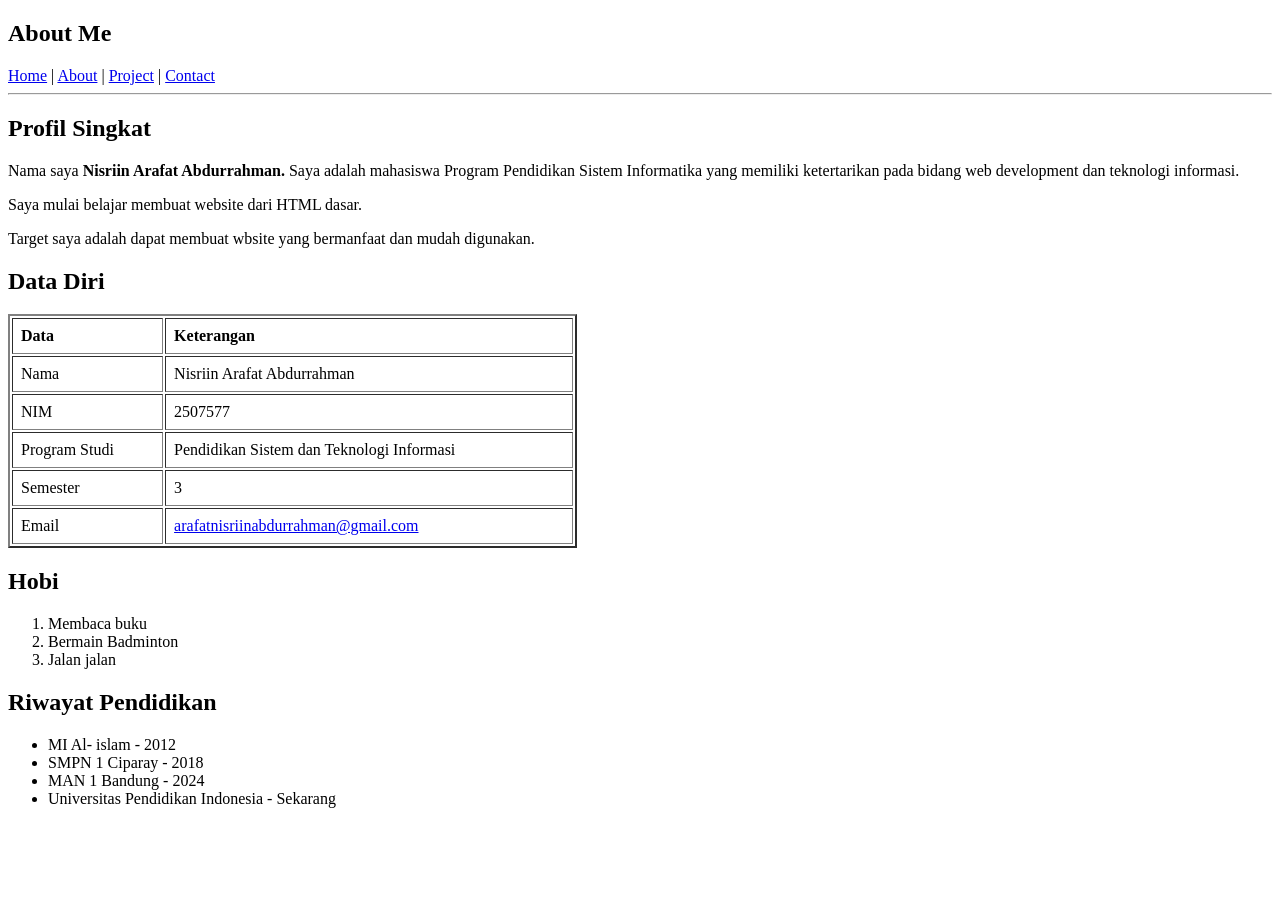
==== ABOUT.html @ e52d7522 "commit pertama tgl 9/9/2026" ====
<!DOCTYPE html>
<html lang="id">
<head>
<meta charset="UTF-8">
<title>About Me</title>
</head>
<body>
<!-- Konten halaman ditulis di dalam body -->
<h2>About Me</h2>
<nav>
    <a href="Home.html">Home</a> |
    <a href="About.html">About</a> |
    <a href="Project.html">Project</a> |
    <a href="Contact.html">Contact</a> 
</nav>
<hr>
<h2>Profil Singkat</h2>
<p>Nama saya <strong>Nisriin Arafat Abdurrahman.</strong> Saya adalah mahasiswa Program Pendidikan Sistem Informatika yang memiliki ketertarikan pada bidang web development dan teknologi informasi.
<p>Saya mulai belajar membuat website dari HTML dasar.</p>
<p>Target saya adalah dapat membuat wbsite yang bermanfaat dan mudah digunakan.</p>
<h2>Data Diri</h2>
<table border="2" cellspacing="2" cellpadding="8" width="45%">
    <tr>
      <td><b>Data</b></td>
      <td><b>Keterangan</b></td>
    </tr>
    <tr>
      <td>Nama</td>
      <td>Nisriin Arafat Abdurrahman</td>
    </tr>
    <tr>
      <td>NIM</td>
      <td>2507577</td>
    </tr>
    <tr>
      <td>Program Studi</td>
      <td>Pendidikan Sistem dan Teknologi Informasi</td>
    </tr>
    <tr>
      <td>Semester</td>
      <td>3</td>
    </tr>
    <tr>
      <td>Email</td>
      <td>
        <a href="mailto:arafatnisriinabdurrahman@gmail.com">arafatnisriinabdurrahman@gmail.com</a>
      </td>
    </tr>
  </table>
<h2>Hobi</h2>
<ol>
    <li>Membaca buku</li>
    <li>Bermain Badminton</li>
    <li>Jalan jalan</li>
</ol>
<h2>Riwayat Pendidikan</h2>
<ul>
    <li>MI Al- islam - 2012</li>
    <li>SMPN 1 Ciparay - 2018</li>
    <li>MAN 1 Bandung - 2024</li>
    <li>Universitas Pendidikan Indonesia - Sekarang</li>
</ul>
</body>
</html>
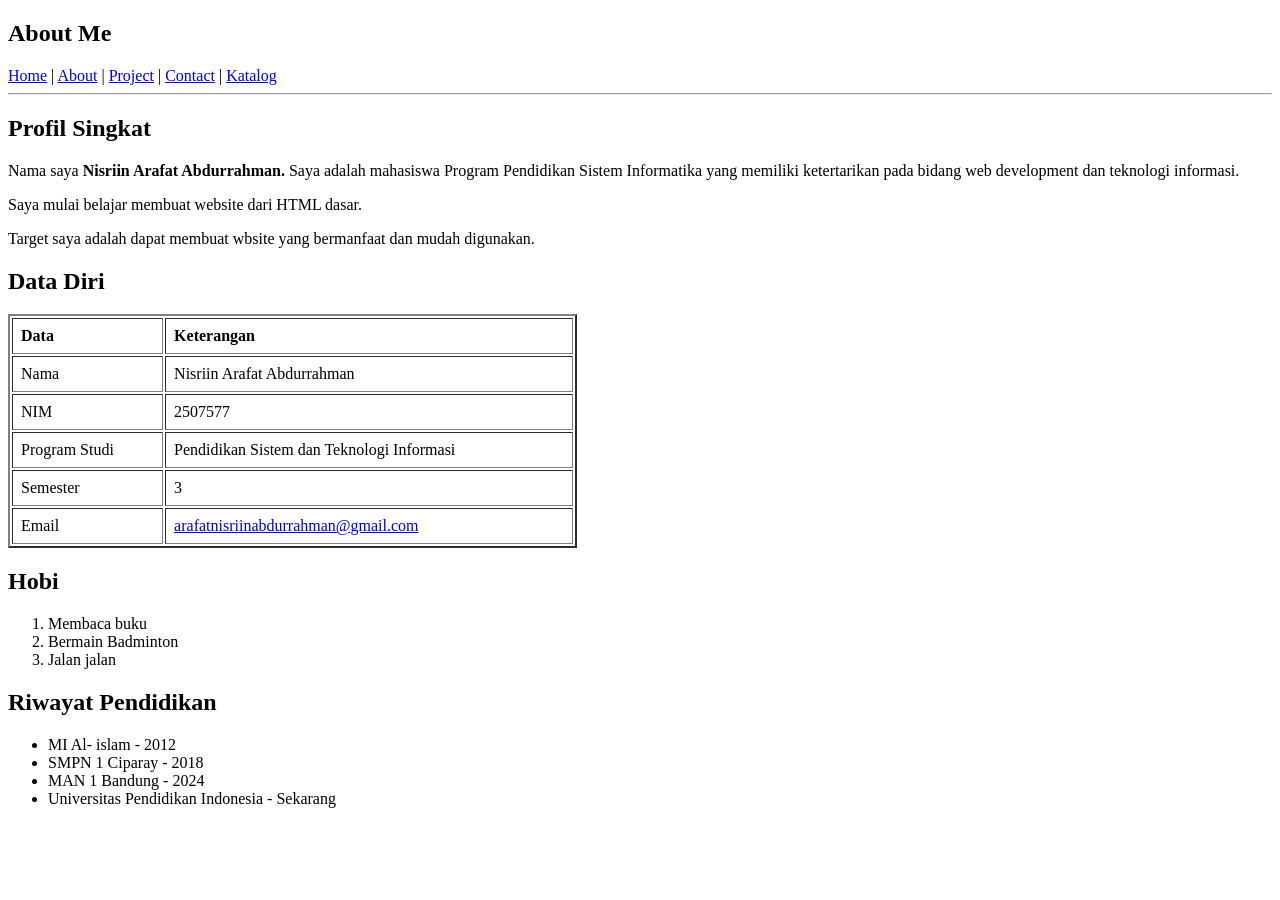
==== commit c0deea28: "membuka tab katalog" ====
--- a/ABOUT.html
+++ b/ABOUT.html
@@ -8,10 +8,11 @@
 <!-- Konten halaman ditulis di dalam body -->
 <h2>About Me</h2>
 <nav>
-    <a href="Home.html">Home</a> |
-    <a href="About.html">About</a> |
-    <a href="Project.html">Project</a> |
-    <a href="Contact.html">Contact</a> 
+    <a href="index.html">Home</a> |
+    <a href="ABOUT.html">About</a> |
+    <a href="PROJECT.html">Project</a> |
+    <a href="CONTACT.html">Contact</a> |
+    <a href="KATALOG.html">Katalog</a>
 </nav>
 <hr>
 <h2>Profil Singkat</h2>
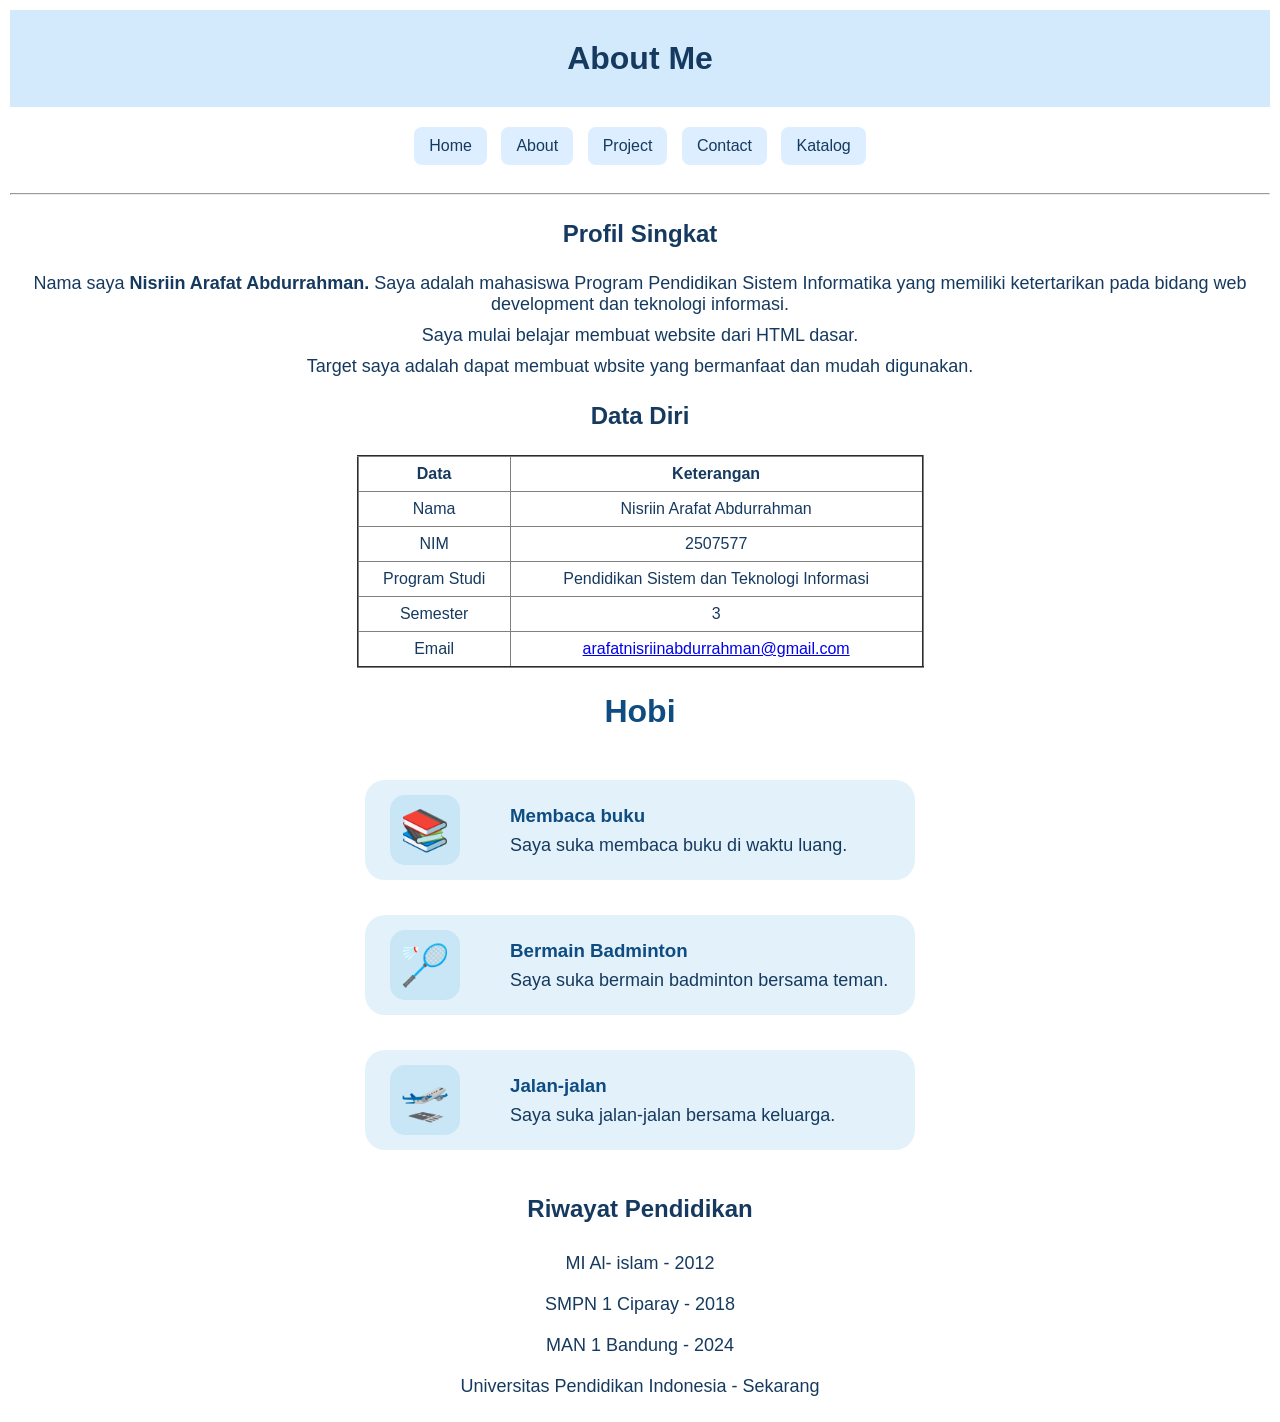
==== commit 489e91a9: "update project" ====
--- a/ABOUT.html
+++ b/ABOUT.html
@@ -3,15 +3,16 @@
 <head>
 <meta charset="UTF-8">
 <title>About Me</title>
+<link rel="stylesheet" href="style.css">
 </head>
 <body>
 <!-- Konten halaman ditulis di dalam body -->
-<h2>About Me</h2>
+<h1>About Me</h1>
 <nav>
-    <a href="index.html">Home</a> |
-    <a href="ABOUT.html">About</a> |
-    <a href="PROJECT.html">Project</a> |
-    <a href="CONTACT.html">Contact</a> |
+    <a href="index.html">Home</a> 
+    <a href="ABOUT.html">About</a> 
+    <a href="PROJECT.html">Project</a> 
+    <a href="CONTACT.html">Contact</a> 
     <a href="KATALOG.html">Katalog</a>
 </nav>
 <hr>
@@ -48,14 +49,35 @@
       </td>
     </tr>
   </table>
-<h2>Hobi</h2>
-<ol>
-    <li>Membaca buku</li>
-    <li>Bermain Badminton</li>
-    <li>Jalan jalan</li>
-</ol>
+<section class="hobi">
+    <h2>Hobi</h2>
+
+    <div class="hobi-item">
+        <div class="emoji">📚</div>
+        <div class="hobi-text">
+            <h3>Membaca buku</h3>
+            <p>Saya suka membaca buku di waktu luang.</p>
+        </div>
+    </div>
+
+    <div class="hobi-item">
+        <div class="emoji">🏸</div>
+        <div class="hobi-text">
+            <h3>Bermain Badminton</h3>
+            <p>Saya suka bermain badminton bersama teman.</p>
+        </div>
+    </div>
+
+    <div class="hobi-item">
+        <div class="emoji">🛫</div>
+        <div class="hobi-text">
+            <h3>Jalan-jalan</h3>
+            <p>Saya suka jalan-jalan bersama keluarga.</p>
+        </div>
+    </div>
+</section>
 <h2>Riwayat Pendidikan</h2>
-<ul>
+<ul class="pelajaran">
     <li>MI Al- islam - 2012</li>
     <li>SMPN 1 Ciparay - 2018</li>
     <li>MAN 1 Bandung - 2024</li>
--- a/style.css
+++ b/style.css
@@ -0,0 +1,177 @@
+body {
+    font-family: Arial, sans-serif;
+    background-color: #ffffff;
+    color: #163a5f;
+    margin: 5px;
+    text-align: center;
+    padding: 5px;
+}
+
+h1 {
+    background-color: #d2eafc;
+    color: #163a5f;
+    text-align: center;
+    margin: 0;
+    padding: 30px;
+}
+
+h2 {
+    color: #163a5f;
+    text-align: center;
+    margin: 15px;
+    padding: 10px;
+}
+
+
+img { 
+    border-radius: 10px;
+    margin: 5px;
+    padding: 5px;
+}
+
+.tombol {
+    display: inline-block;
+    padding: 10px 15px;
+    background-color: #d2eafc;
+    color: #163a5f;
+    text-decoration: none;
+    border-radius: 8px;
+    margin: 10px;
+}
+
+
+nav {
+    text-align: center;
+    padding: 15px;
+}
+
+nav a {
+    display: inline-block;
+    background-color: #DCEEFF;
+    color: #163A5F;
+    text-decoration: none;
+    padding: 10px 15px;
+    margin: 5px;
+    border-radius: 8px;
+}
+
+p { 
+    text-align: center;
+    margin: 10px;
+    font-size: 18px;
+}
+
+.selamat {
+    text-align: center;
+    font-size: 20px;
+    margin: 10px;
+}
+
+.pelajaran {
+    text-align: center;
+    margin: 10px;
+    font-size: 18px;
+}
+
+.footer {
+    color: #ffffff;
+    text-align: center;
+    font-size: 18px;
+    margin: 0px;
+    padding: 34px;
+    background-color: #053563
+}
+            
+ol {
+    list-style-type: none;
+    padding: 0px;
+    margin: 0px;
+    font-size: 18px;
+}
+ul {
+    list-style-type: none;
+    padding: 0px;
+    margin: 10px;
+    font-size: 18px;
+}
+
+li {
+    list-style-type: none;
+    padding: 5px;
+    margin: 10px;
+}
+
+table {
+    border-collapse: collapse;
+    margin: 20px 0;
+    text-align: center;
+
+}
+
+
+table {
+    margin: 0 auto;
+}
+
+.hobi {
+    margin: 40px auto;
+    text-align: center;
+    align-items: center;
+}
+
+.hobi h2 {
+    text-align: center;
+    color: #0f4c81;
+    font-size: 32px;
+    margin-bottom: 25px;
+}
+
+section.hobi {
+    display: flex;
+    flex-direction: column;
+    align-items: center;
+    gap: 15px;
+    margin: 0px ;
+    padding: 0px;
+}
+.hobi-item {
+    display: flex;
+    align-items: center;
+    gap: 50px;
+    width: 500px;
+    margin-bottom: 20px;
+    padding: 15px 25px;
+    background-color: #e3f2fa;
+    border-radius: 20px;
+    text-align: left;
+}
+
+.emoji {
+    width: 70px;
+    height: 70px;
+    display: flex;
+    align-items: center;
+    justify-content: center;
+    background-color: #c8e6f5;
+    border-radius: 15px;
+    font-size: 40px;
+}
+
+.hobi-text h3 {
+    margin: 0 0 8px;
+    color: #0f4c81
+}
+
+.hobi-text p {
+    margin: 0;
+}
+
+.matang li {
+    list-style: none;
+    background-color: #e3f2fa;
+    padding: 12px 25px;
+    margin: 15px auto;
+    width: fit-content;
+    border-radius: 12px;
+}
+
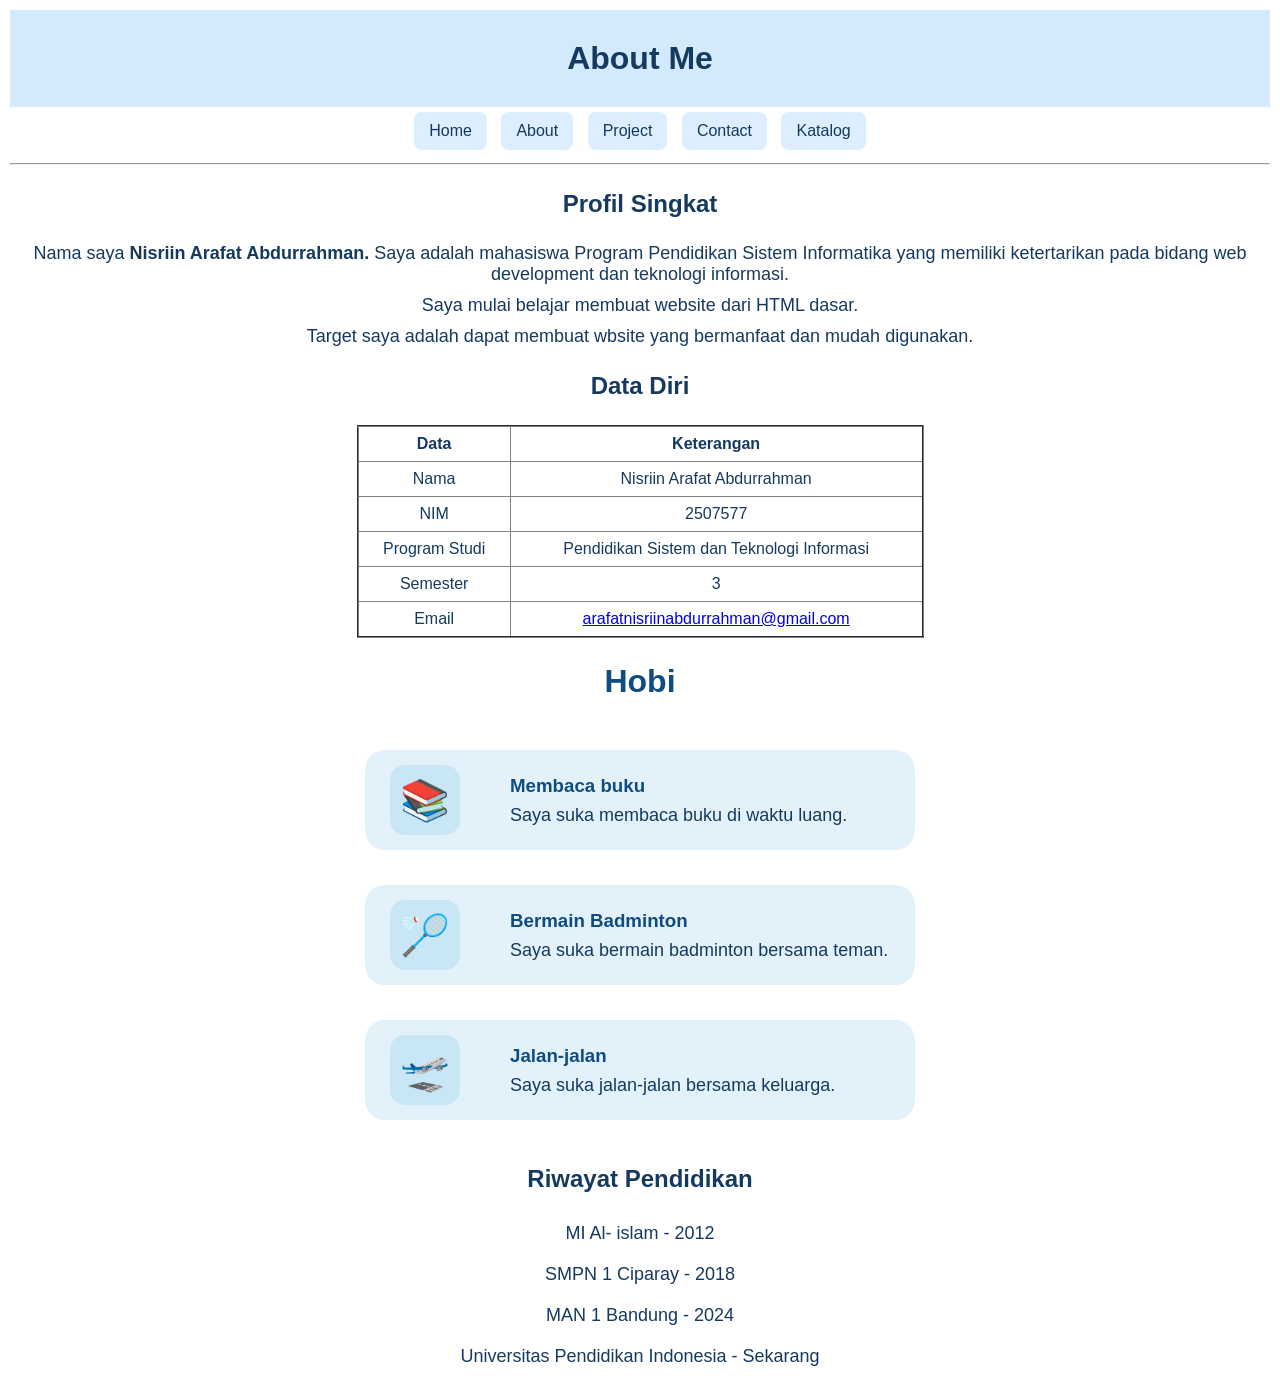
==== commit 2cab0e46: "update lagi" ====
--- a/ABOUT.html
+++ b/ABOUT.html
@@ -52,29 +52,29 @@
 <section class="hobi">
     <h2>Hobi</h2>
 
-    <div class="hobi-item">
-        <div class="emoji">📚</div>
-        <div class="hobi-text">
-            <h3>Membaca buku</h3>
-            <p>Saya suka membaca buku di waktu luang.</p>
-        </div>
-    </div>
+<div class="hobi-item">
+  <div class="emoji">📚</div>
+    <div class="hobi-text">
+    <h3>Membaca buku</h3>
+    <p>Saya suka membaca buku di waktu luang.</p>
+</div>
+</div>
 
-    <div class="hobi-item">
-        <div class="emoji">🏸</div>
-        <div class="hobi-text">
-            <h3>Bermain Badminton</h3>
-            <p>Saya suka bermain badminton bersama teman.</p>
-        </div>
-    </div>
+<div class="hobi-item">
+  <div class="emoji">🏸</div>
+  <div class="hobi-text">
+  <h3>Bermain Badminton</h3>
+  <p>Saya suka bermain badminton bersama teman.</p>
+</div>
+</div>
 
-    <div class="hobi-item">
-        <div class="emoji">🛫</div>
-        <div class="hobi-text">
-            <h3>Jalan-jalan</h3>
-            <p>Saya suka jalan-jalan bersama keluarga.</p>
-        </div>
-    </div>
+<div class="hobi-item">
+  <div class="emoji">🛫</div>
+  <div class="hobi-text">
+  <h3>Jalan-jalan</h3>
+  <p>Saya suka jalan-jalan bersama keluarga.</p>
+  </div>
+</div>
 </section>
 <h2>Riwayat Pendidikan</h2>
 <ul class="pelajaran">
--- a/style.css
+++ b/style.css
@@ -37,12 +37,15 @@
     text-decoration: none;
     border-radius: 8px;
     margin: 10px;
+
 }
 
-
-nav {
+nav :hover{
     text-align: center;
     padding: 15px;
+    background-color: #163A5F;
+    color: white;
+
 }
 
 nav a {
@@ -53,6 +56,7 @@
     padding: 10px 15px;
     margin: 5px;
     border-radius: 8px;
+
 }
 
 p { 
@@ -107,7 +111,6 @@
     text-align: center;
 
 }
-
 
 table {
     margin: 0 auto;
@@ -167,6 +170,7 @@
 }
 
 .matang li {
+    display: flexbox;
     list-style: none;
     background-color: #e3f2fa;
     padding: 12px 25px;
